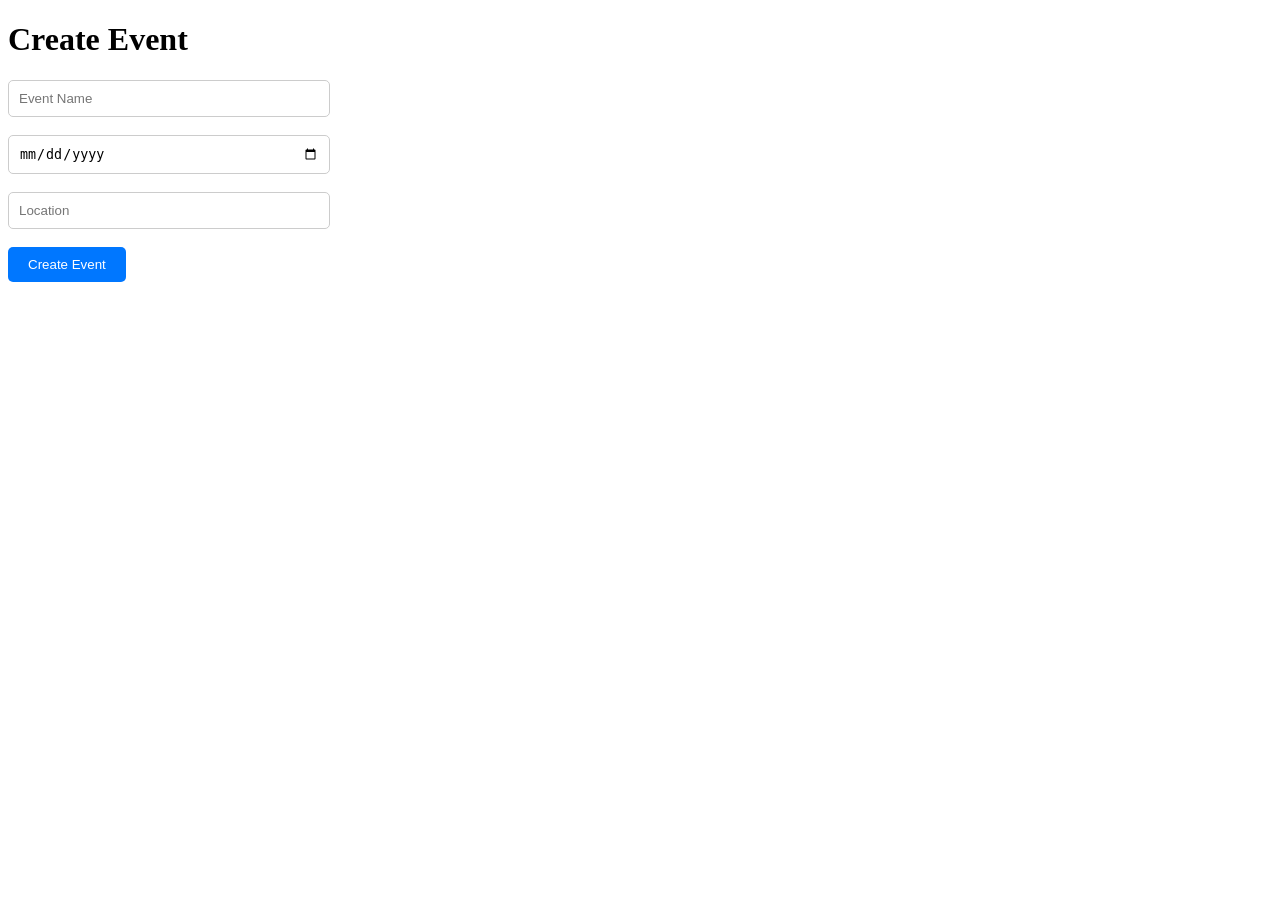
==== create-event.html @ 926544b9 "Initial commit" ====
<!DOCTYPE html>
<html>
<head>
    <title>Create Event</title>
    <link rel="stylesheet" href="css/style.css">
</head>
<body>

<h1>Create Event</h1>

<form id="eventForm">

    <input type="text" id="eventName"
    placeholder="Event Name" required>

    <br><br>

    <input type="date" id="eventDate" required>

    <br><br>

    <input type="text" id="eventLocation"
    placeholder="Location" required>

    <br><br>

    <button type="submit">
        Create Event
    </button>

</form>

<script>

document.getElementById("eventForm")
.addEventListener("submit", function(e){

e.preventDefault();

let eventName =
document.getElementById("eventName").value;

let eventDate =
document.getElementById("eventDate").value;

let eventLocation =
document.getElementById("eventLocation").value;

let events =
JSON.parse(localStorage.getItem("allEvents"))
|| [];

events.push({
name:eventName,
date:eventDate,
location:eventLocation
});

localStorage.setItem(
"allEvents",
JSON.stringify(events)
);

alert("Event Created!");

});

</script>

</body>
</html>
---- css/style.css ----
```css
body{
    font-family: Arial, sans-serif;
    background:#f4f6f9;
    margin:0;
}

header{
    background:#0077ff;
    color:white;
    padding:20px;
}

header a{
    color:white;
    text-decoration:none;
    margin-right:15px;
    font-weight:bold;
}

.container{
    padding:20px;
}

.card{
    background:white;
    padding:20px;
    margin-bottom:20px;
    border-radius:10px;
    box-shadow:0 2px 10px rgba(0,0,0,0.1);
}

button{
    background:#0077ff;
    color:white;
    border:none;
    padding:10px 20px;
    border-radius:5px;
    cursor:pointer;
}

button:hover{
    background:#005ecc;
}

input{
    padding:10px;
    width:300px;
    border:1px solid #ccc;
    border-radius:5px;
}
```
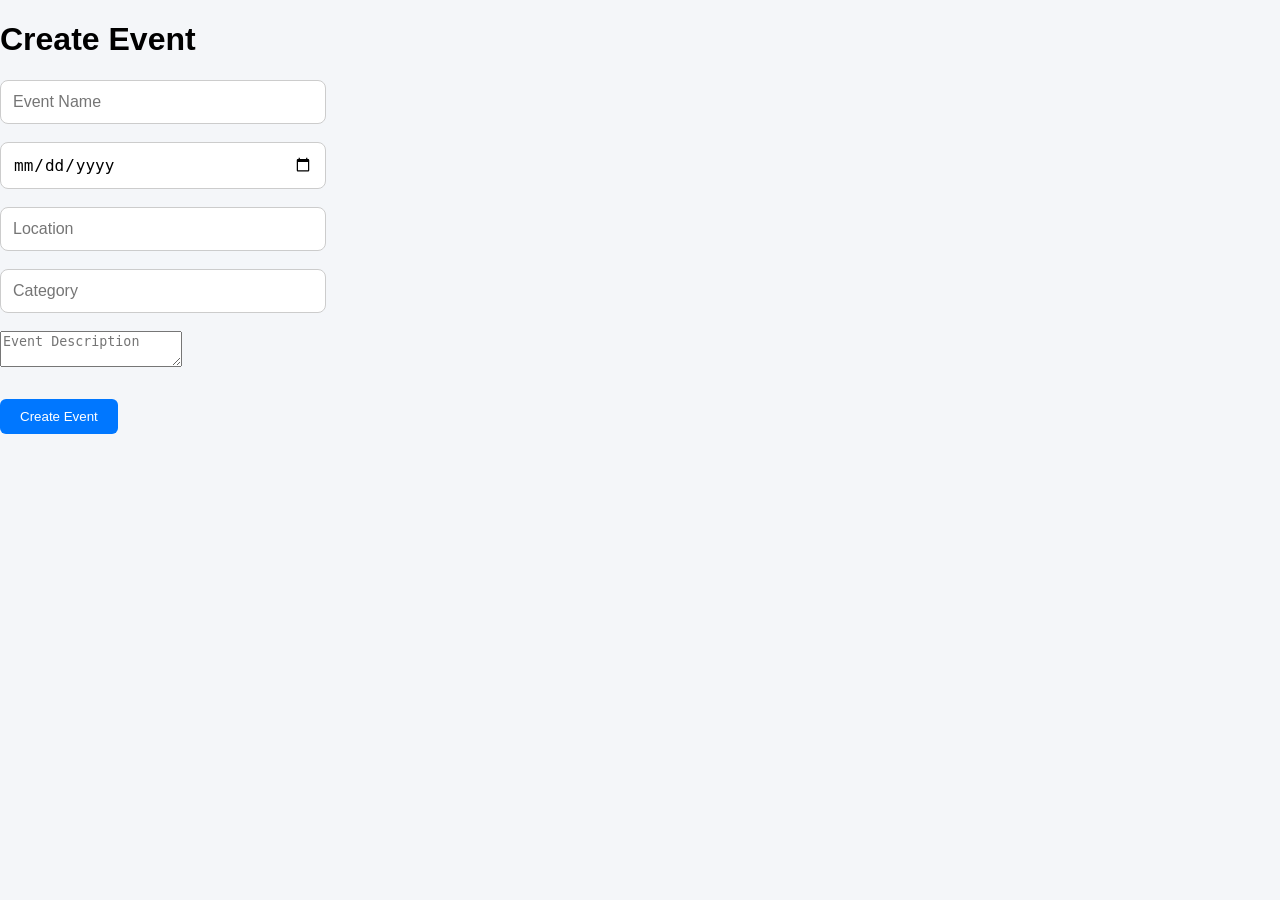
==== commit fbebbdea: "Updated project" ====
--- a/create-event.html
+++ b/create-event.html
@@ -23,6 +23,18 @@
     placeholder="Location" required>
 
     <br><br>
+    <input type="text"
+id="eventCategory"
+placeholder="Category">
+
+<br><br>
+
+<textarea
+id="eventDescription"
+placeholder="Event Description">
+</textarea>
+
+<br><br>
 
     <button type="submit">
         Create Event
@@ -50,10 +62,18 @@
 JSON.parse(localStorage.getItem("allEvents"))
 || [];
 
+let eventCategory =
+document.getElementById("eventCategory").value;
+
+let eventDescription =
+document.getElementById("eventDescription").value;
+
 events.push({
 name:eventName,
 date:eventDate,
-location:eventLocation
+location:eventLocation,
+category:eventCategory,
+description:eventDescription
 });
 
 localStorage.setItem(
--- a/css/style.css
+++ b/css/style.css
@@ -1,52 +1,148 @@
-```css
 body{
     font-family: Arial, sans-serif;
     background:#f4f6f9;
     margin:0;
 }
 
+/* Header */
+
 header{
     background:#0077ff;
     color:white;
     padding:20px;
+    text-align:center;
+}
+
+header h1{
+    margin-bottom:15px;
 }
 
 header a{
     color:white;
     text-decoration:none;
-    margin-right:15px;
+    margin:10px;
     font-weight:bold;
 }
 
+header a:hover{
+    text-decoration:underline;
+}
+
+/* Search Box */
+
+.search-container{
+    text-align:center;
+    margin:20px;
+}
+
+input{
+    padding:12px;
+    width:300px;
+    border:1px solid #ccc;
+    border-radius:8px;
+    font-size:16px;
+}
+
+/* Container */
+
 .container{
+    display:flex;
+    flex-wrap:wrap;
+    justify-content:center;
+    gap:20px;
     padding:20px;
 }
 
+/* Cards */
+
 .card{
     background:white;
+    width:350px;
+    min-height:320px;
     padding:20px;
-    margin-bottom:20px;
+    border-radius:12px;
+    box-shadow:0 4px 12px rgba(0,0,0,0.1);
+    transition:0.3s;
+}
+
+.card:hover{
+    transform:translateY(-5px);
+}
+
+.card img{
+    width:100%;
+    height:200px;
+    object-fit:cover;
     border-radius:10px;
-    box-shadow:0 2px 10px rgba(0,0,0,0.1);
 }
+
+.card h2{
+    margin-top:15px;
+}
+
+/* Buttons */
 
 button{
     background:#0077ff;
     color:white;
     border:none;
     padding:10px 20px;
-    border-radius:5px;
+    border-radius:6px;
     cursor:pointer;
+    margin-right:10px;
+    margin-top:10px;
 }
 
 button:hover{
     background:#005ecc;
 }
 
+/* Footer */
+
+footer{
+    background:#222;
+    color:white;
+    text-align:center;
+    padding:15px;
+    margin-top:30px;
+}
+
+/* Dark Mode */
+
+.dark-mode{
+    background:#121212;
+    color:white;
+}
+
+.dark-mode .container{
+    background:#121212;
+}
+
+.dark-mode .card{
+    background:#1e1e1e;
+    color:white;
+}
+
+.dark-mode input{
+    background:#333;
+    color:white;
+    border:1px solid #666;
+}
+
+.dark-mode footer{
+    background:#000;
+}
+
+/* Mobile */
+
+@media(max-width:768px){
+
+.card{
+    width:90%;
+}
+
 input{
-    padding:10px;
-    width:300px;
-    border:1px solid #ccc;
-    border-radius:5px;
+    width:85%;
 }
-```
+
+}
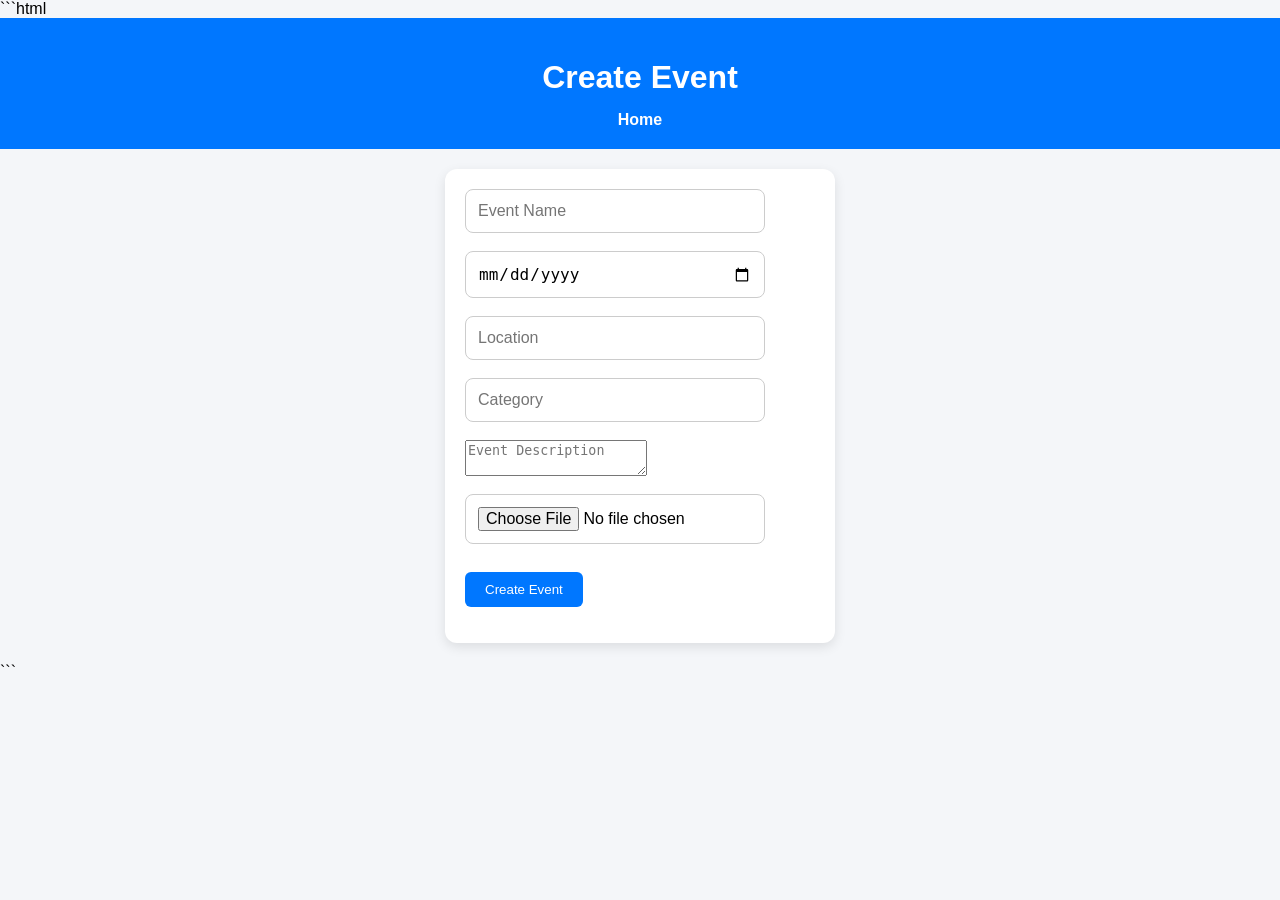
==== commit 2500f259: "Removed default events" ====
--- a/create-event.html
+++ b/create-event.html
@@ -1,3 +1,4 @@
+```html
 <!DOCTYPE html>
 <html>
 <head>
@@ -6,24 +7,38 @@
 </head>
 <body>
 
+<header>
 <h1>Create Event</h1>
+<a href="index.html">Home</a>
+</header>
+
+<div class="container">
+
+<div class="card">
 
 <form id="eventForm">
 
-    <input type="text" id="eventName"
-    placeholder="Event Name" required>
+<input type="text"
+id="eventName"
+placeholder="Event Name"
+required>
 
-    <br><br>
+<br><br>
 
-    <input type="date" id="eventDate" required>
+<input type="date"
+id="eventDate"
+required>
 
-    <br><br>
+<br><br>
 
-    <input type="text" id="eventLocation"
-    placeholder="Location" required>
+<input type="text"
+id="eventLocation"
+placeholder="Location"
+required>
 
-    <br><br>
-    <input type="text"
+<br><br>
+
+<input type="text"
 id="eventCategory"
 placeholder="Category">
 
@@ -36,11 +51,21 @@
 
 <br><br>
 
-    <button type="submit">
-        Create Event
-    </button>
+<input
+type="file"
+id="eventImage">
+
+<br><br>
+
+<button type="submit">
+Create Event
+</button>
 
 </form>
+
+</div>
+
+</div>
 
 <script>
 
@@ -58,22 +83,32 @@
 let eventLocation =
 document.getElementById("eventLocation").value;
 
-let events =
-JSON.parse(localStorage.getItem("allEvents"))
-|| [];
-
 let eventCategory =
 document.getElementById("eventCategory").value;
 
 let eventDescription =
 document.getElementById("eventDescription").value;
 
+let eventImage =
+document.getElementById("eventImage").files[0];
+
+let events =
+JSON.parse(localStorage.getItem("allEvents"))
+|| [];
+
+if(eventImage){
+
+let reader = new FileReader();
+
+reader.onload = function(){
+
 events.push({
 name:eventName,
 date:eventDate,
 location:eventLocation,
 category:eventCategory,
-description:eventDescription
+description:eventDescription,
+image:reader.result
 });
 
 localStorage.setItem(
@@ -83,9 +118,41 @@
 
 alert("Event Created!");
 
+window.location.href =
+"index.html";
+
+};
+
+reader.readAsDataURL(eventImage);
+
+}
+else{
+
+events.push({
+name:eventName,
+date:eventDate,
+location:eventLocation,
+category:eventCategory,
+description:eventDescription,
+image:""
+});
+
+localStorage.setItem(
+"allEvents",
+JSON.stringify(events)
+);
+
+alert("Event Created!");
+
+window.location.href =
+"index.html";
+
+}
+
 });
 
 </script>
 
 </body>
-</html>+</html>
+```
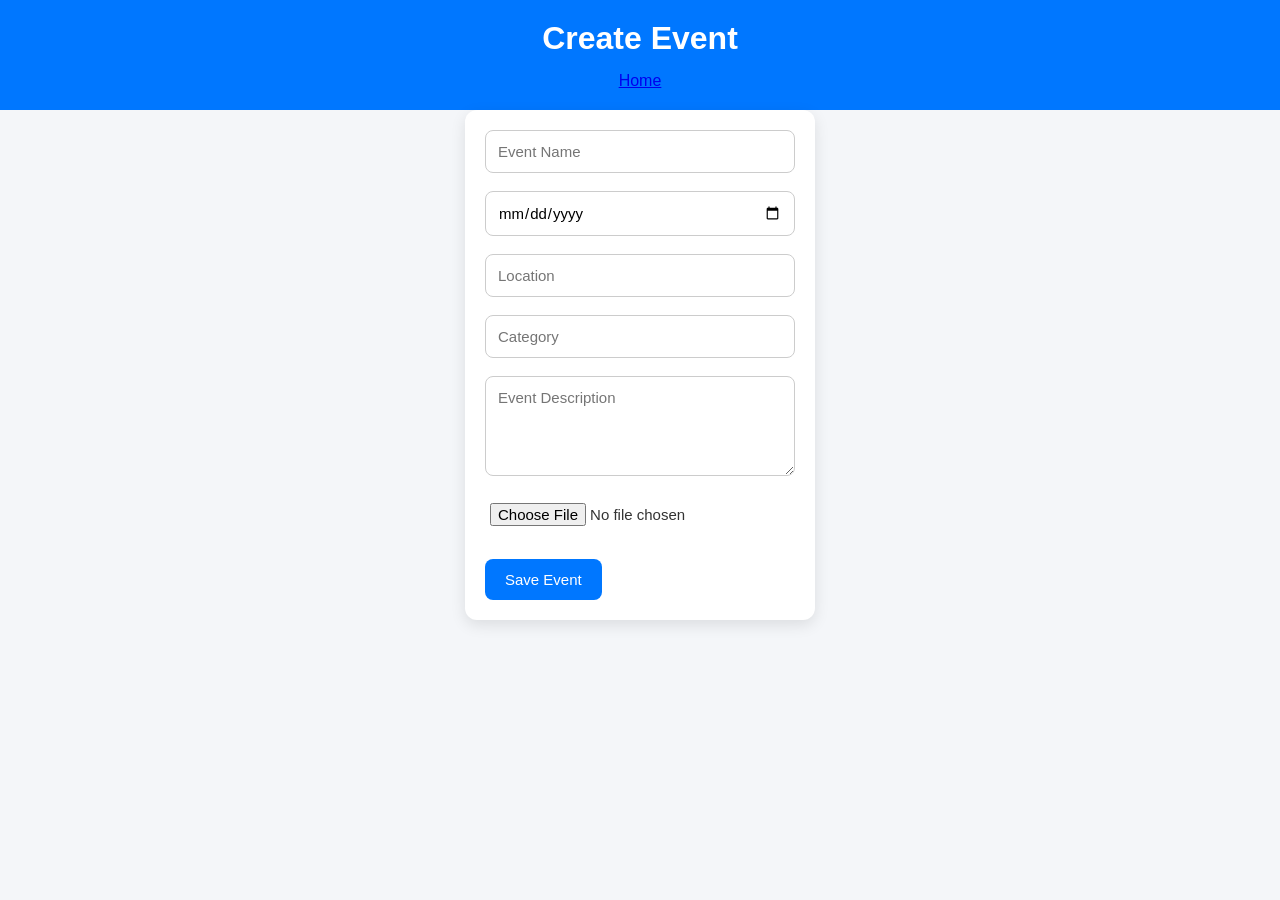
==== commit 526c71f7: "Updated Community Event Management System" ====
--- a/create-event.html
+++ b/create-event.html
@@ -1,158 +1,177 @@
-```html
 <!DOCTYPE html>
-<html>
+<html lang="en">
+
 <head>
+    <meta charset="UTF-8">
+    <meta name="viewport" content="width=device-width, initial-scale=1.0">
     <title>Create Event</title>
     <link rel="stylesheet" href="css/style.css">
 </head>
+
 <body>
 
 <header>
-<h1>Create Event</h1>
-<a href="index.html">Home</a>
+    <h1>Create Event</h1>
+    <a href="index.html">Home</a>
 </header>
 
 <div class="container">
 
-<div class="card">
+    <div class="card">
 
-<form id="eventForm">
+        <form id="eventForm">
 
-<input type="text"
-id="eventName"
-placeholder="Event Name"
-required>
+            <input
+                type="text"
+                id="eventName"
+                placeholder="Event Name"
+                required>
 
-<br><br>
+            <br><br>
 
-<input type="date"
-id="eventDate"
-required>
+            <input
+                type="date"
+                id="eventDate"
+                required>
 
-<br><br>
+            <br><br>
 
-<input type="text"
-id="eventLocation"
-placeholder="Location"
-required>
+            <input
+                type="text"
+                id="eventLocation"
+                placeholder="Location"
+                required>
 
-<br><br>
+            <br><br>
 
-<input type="text"
-id="eventCategory"
-placeholder="Category">
+            <input
+                type="text"
+                id="eventCategory"
+                placeholder="Category">
 
-<br><br>
+            <br><br>
 
-<textarea
-id="eventDescription"
-placeholder="Event Description">
-</textarea>
+            <textarea
+                id="eventDescription"
+                placeholder="Event Description"></textarea>
 
-<br><br>
+            <br><br>
 
-<input
-type="file"
-id="eventImage">
+            <input
+                type="file"
+                id="eventImage"
+                accept="image/*">
 
-<br><br>
+            <br><br>
 
-<button type="submit">
-Create Event
-</button>
+            <button type="submit">
+                Save Event
+            </button>
 
-</form>
+        </form>
 
-</div>
+    </div>
 
 </div>
 
 <script>
 
-document.getElementById("eventForm")
-.addEventListener("submit", function(e){
+const form = document.getElementById("eventForm");
 
-e.preventDefault();
+let editIndex = localStorage.getItem("editIndex");
+let events = JSON.parse(localStorage.getItem("events")) || [];
 
-let eventName =
-document.getElementById("eventName").value;
+/* Load event if editing */
 
-let eventDate =
-document.getElementById("eventDate").value;
+if (editIndex !== null) {
 
-let eventLocation =
-document.getElementById("eventLocation").value;
+    let event = events[editIndex];
 
-let eventCategory =
-document.getElementById("eventCategory").value;
+    if (event) {
 
-let eventDescription =
-document.getElementById("eventDescription").value;
+        document.getElementById("eventName").value = event.name;
+        document.getElementById("eventDate").value = event.date;
+        document.getElementById("eventLocation").value = event.location;
+        document.getElementById("eventCategory").value = event.category;
+        document.getElementById("eventDescription").value = event.description;
 
-let eventImage =
-document.getElementById("eventImage").files[0];
+    }
+}
 
-let events =
-JSON.parse(localStorage.getItem("allEvents"))
-|| [];
+form.addEventListener("submit", function (e) {
 
-if(eventImage){
+    e.preventDefault();
 
-let reader = new FileReader();
+    let eventName = document.getElementById("eventName").value;
+    let eventDate = document.getElementById("eventDate").value;
+    let eventLocation = document.getElementById("eventLocation").value;
+    let eventCategory = document.getElementById("eventCategory").value;
+    let eventDescription = document.getElementById("eventDescription").value;
 
-reader.onload = function(){
+    let imageFile = document.getElementById("eventImage").files[0];
 
-events.push({
-name:eventName,
-date:eventDate,
-location:eventLocation,
-category:eventCategory,
-description:eventDescription,
-image:reader.result
-});
+    if (imageFile) {
 
-localStorage.setItem(
-"allEvents",
-JSON.stringify(events)
-);
+        const reader = new FileReader();
 
-alert("Event Created!");
+        reader.onload = function () {
 
-window.location.href =
-"index.html";
+            saveEvent(reader.result);
 
-};
+        };
 
-reader.readAsDataURL(eventImage);
+        reader.readAsDataURL(imageFile);
 
-}
-else{
+    } else {
 
-events.push({
-name:eventName,
-date:eventDate,
-location:eventLocation,
-category:eventCategory,
-description:eventDescription,
-image:""
-});
+        let oldImage = "";
 
-localStorage.setItem(
-"allEvents",
-JSON.stringify(events)
-);
+        if (editIndex !== null && events[editIndex]) {
 
-alert("Event Created!");
+            oldImage = events[editIndex].image;
 
-window.location.href =
-"index.html";
+        }
 
-}
+        saveEvent(oldImage);
+
+    }
+
+    function saveEvent(imageData) {
+
+        let newEvent = {
+
+            name: eventName,
+            date: eventDate,
+            location: eventLocation,
+            category: eventCategory,
+            description: eventDescription,
+            image: imageData
+
+        };
+
+        if (editIndex !== null) {
+
+            events[editIndex] = newEvent;
+
+            localStorage.removeItem("editIndex");
+
+        } else {
+
+            events.push(newEvent);
+
+        }
+
+        localStorage.setItem("events", JSON.stringify(events));
+
+        alert("Event Saved Successfully!");
+
+        window.location.href = "index.html";
+
+    }
 
 });
 
 </script>
 
 </body>
-</html>
-```
+</html>
--- a/css/style.css
+++ b/css/style.css
@@ -1,72 +1,81 @@
+*{
+    margin:0;
+    padding:0;
+    box-sizing:border-box;
+    font-family:Arial, Helvetica, sans-serif;
+}
+
 body{
-    font-family: Arial, sans-serif;
     background:#f4f6f9;
-    margin:0;
+    color:#333;
 }
 
 /* Header */
 
 header{
     background:#0077ff;
-    color:white;
+    color:#fff;
+    text-align:center;
     padding:20px;
-    text-align:center;
 }
 
 header h1{
     margin-bottom:15px;
 }
 
-header a{
+nav{
+    display:flex;
+    justify-content:center;
+    flex-wrap:wrap;
+    gap:12px;
+}
+
+nav a{
     color:white;
     text-decoration:none;
-    margin:10px;
     font-weight:bold;
-}
-
-header a:hover{
-    text-decoration:underline;
-}
-
-/* Search Box */
+    padding:8px 15px;
+    border-radius:5px;
+    transition:.3s;
+}
+
+nav a:hover{
+    background:rgba(255,255,255,.2);
+}
+
+/* Search */
 
 .search-container{
     text-align:center;
-    margin:20px;
-}
-
-input{
-    padding:12px;
-    width:300px;
-    border:1px solid #ccc;
-    border-radius:8px;
-    font-size:16px;
+    margin:25px;
 }
 
 /* Container */
 
 .container{
+    width:90%;
+    max-width:1200px;
+    margin:auto;
     display:flex;
+    justify-content:center;
     flex-wrap:wrap;
-    justify-content:center;
     gap:20px;
+    padding-bottom:30px;
+}
+
+/* Card */
+
+.card{
+    background:#fff;
+    width:350px;
+    border-radius:12px;
     padding:20px;
-}
-
-/* Cards */
-
-.card{
-    background:white;
-    width:350px;
-    min-height:320px;
-    padding:20px;
-    border-radius:12px;
-    box-shadow:0 4px 12px rgba(0,0,0,0.1);
-    transition:0.3s;
+    box-shadow:0 5px 15px rgba(0,0,0,.1);
+    transition:.3s;
 }
 
 .card:hover{
-    transform:translateY(-5px);
+    transform:translateY(-6px);
 }
 
 .card img{
@@ -77,24 +86,70 @@
 }
 
 .card h2{
-    margin-top:15px;
-}
-
-/* Buttons */
+    margin:15px 0 10px;
+}
+
+.card p{
+    margin:8px 0;
+    line-height:1.5;
+}
+
+/* Form */
+
+input,
+textarea{
+    width:100%;
+    padding:12px;
+    border:1px solid #ccc;
+    border-radius:8px;
+    font-size:15px;
+    outline:none;
+}
+
+textarea{
+    resize:vertical;
+    min-height:100px;
+}
+
+input:focus,
+textarea:focus{
+    border-color:#0077ff;
+}
+
+/* File Input */
+
+input[type=file]{
+    border:none;
+    padding:5px;
+}
+
+/* Button */
 
 button{
     background:#0077ff;
     color:white;
     border:none;
-    padding:10px 20px;
-    border-radius:6px;
+    padding:12px 20px;
+    border-radius:8px;
     cursor:pointer;
-    margin-right:10px;
+    font-size:15px;
+    transition:.3s;
     margin-top:10px;
+    margin-right:8px;
 }
 
 button:hover{
-    background:#005ecc;
+    background:#005ecb;
+}
+
+/* Profile */
+
+#profileImage{
+    width:150px;
+    height:150px;
+    border-radius:50%;
+    object-fit:cover;
+    border:4px solid #0077ff;
 }
 
 /* Footer */
@@ -104,7 +159,7 @@
     color:white;
     text-align:center;
     padding:15px;
-    margin-top:30px;
+    margin-top:40px;
 }
 
 /* Dark Mode */
@@ -114,19 +169,24 @@
     color:white;
 }
 
-.dark-mode .container{
-    background:#121212;
+.dark-mode header{
+    background:#111827;
+}
+
+.dark-mode nav a:hover{
+    background:#374151;
 }
 
 .dark-mode .card{
-    background:#1e1e1e;
-    color:white;
-}
-
-.dark-mode input{
-    background:#333;
-    color:white;
-    border:1px solid #666;
+    background:#1f2937;
+    color:white;
+}
+
+.dark-mode input,
+.dark-mode textarea{
+    background:#374151;
+    color:white;
+    border:1px solid #555;
 }
 
 .dark-mode footer{
@@ -137,12 +197,26 @@
 
 @media(max-width:768px){
 
+header{
+    padding:15px;
+}
+
+header h1{
+    font-size:22px;
+}
+
+nav{
+    flex-direction:column;
+    align-items:center;
+}
+
 .card{
-    width:90%;
-}
-
-input{
-    width:85%;
+    width:100%;
+}
+
+button{
+    width:100%;
+    margin-right:0;
 }
 
 }
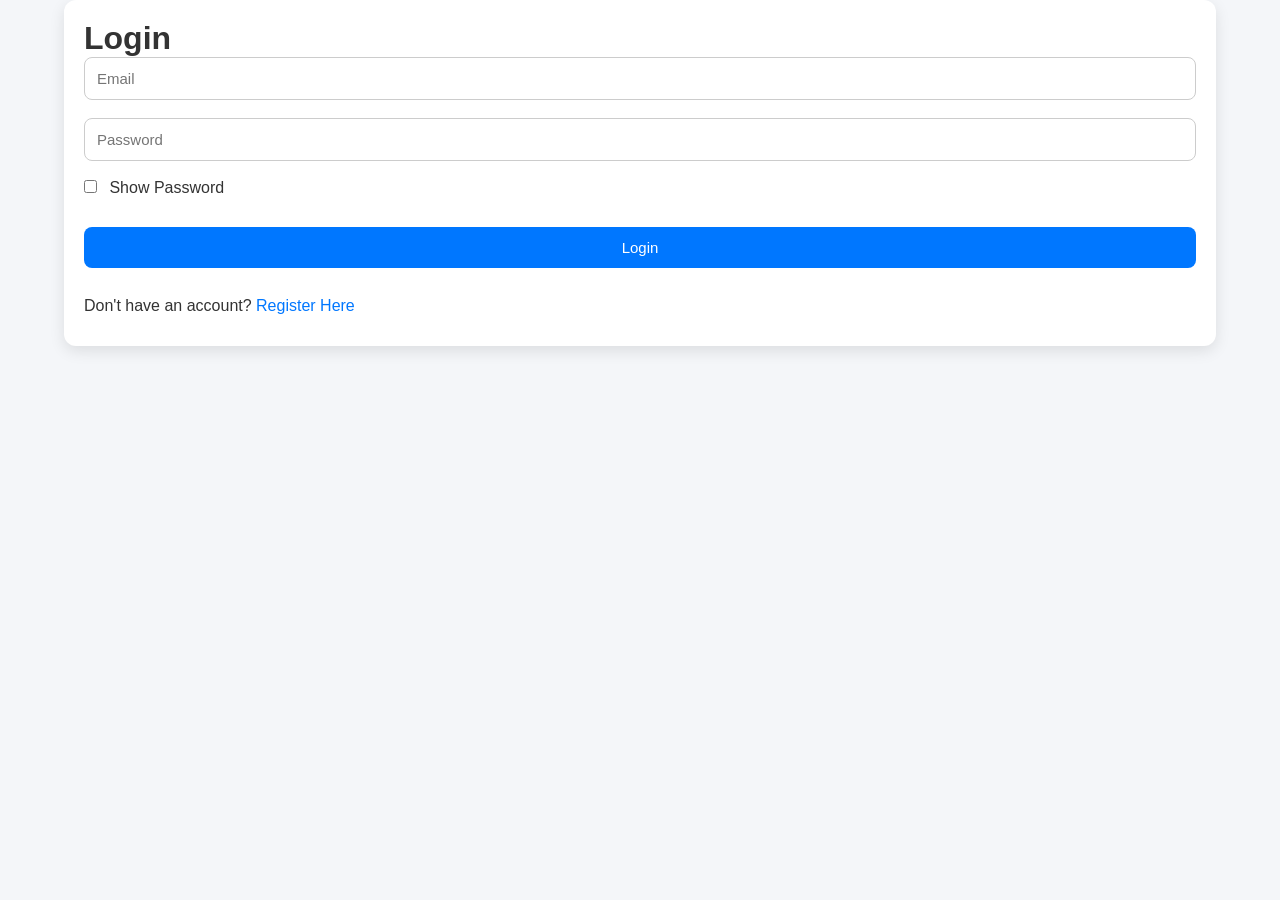
==== commit 081b8e5b: "Complete event management with localStorage" ====
--- a/create-event.html
+++ b/create-event.html
@@ -2,176 +2,234 @@
 <html lang="en">
 
 <head>
-    <meta charset="UTF-8">
-    <meta name="viewport" content="width=device-width, initial-scale=1.0">
-    <title>Create Event</title>
-    <link rel="stylesheet" href="css/style.css">
+
+<meta charset="UTF-8">
+<meta name="viewport" content="width=device-width, initial-scale=1.0">
+
+<title>Create Event</title>
+
+<link rel="stylesheet" href="css/style.css">
+
 </head>
 
 <body>
 
 <header>
-    <h1>Create Event</h1>
-    <a href="index.html">Home</a>
+
+<h1>Create Event</h1>
+
+<nav>
+
+<a href="index.html">Home</a>
+<a href="dashboard.html">Dashboard</a>
+<a href="my-events.html">My Events</a>
+
+</nav>
+
 </header>
 
 <div class="container">
 
-    <div class="card">
-
-        <form id="eventForm">
-
-            <input
-                type="text"
-                id="eventName"
-                placeholder="Event Name"
-                required>
-
-            <br><br>
-
-            <input
-                type="date"
-                id="eventDate"
-                required>
-
-            <br><br>
-
-            <input
-                type="text"
-                id="eventLocation"
-                placeholder="Location"
-                required>
-
-            <br><br>
-
-            <input
-                type="text"
-                id="eventCategory"
-                placeholder="Category">
-
-            <br><br>
-
-            <textarea
-                id="eventDescription"
-                placeholder="Event Description"></textarea>
-
-            <br><br>
-
-            <input
-                type="file"
-                id="eventImage"
-                accept="image/*">
-
-            <br><br>
-
-            <button type="submit">
-                Save Event
-            </button>
-
-        </form>
-
-    </div>
+<div class="card">
+
+<form id="eventForm">
+
+<input
+type="text"
+id="eventName"
+placeholder="Event Name"
+required>
+
+<br><br>
+
+<input
+type="date"
+id="eventDate"
+required>
+
+<br><br>
+
+<input
+type="text"
+id="eventLocation"
+placeholder="Location"
+required>
+
+<br><br>
+
+<select id="eventCategory" required>
+
+<option value="">Select Category</option>
+<option>Workshop</option>
+<option>Seminar</option>
+<option>Sports</option>
+<option>Cultural</option>
+<option>Technical</option>
+<option>Hackathon</option>
+
+</select>
+
+<br><br>
+
+<textarea
+id="eventDescription"
+placeholder="Event Description"></textarea>
+
+<br><br>
+
+<input
+type="number"
+id="eventCapacity"
+placeholder="Maximum Participants"
+min="1"
+required>
+
+<br><br>
+
+<input
+type="text"
+id="organizer"
+readonly>
+
+<br><br>
+
+<input
+type="file"
+id="eventImage"
+accept="image/*">
+
+<br><br>
+
+<button type="submit">
+
+Save Event
+
+</button>
+
+</form>
 
 </div>
 
+</div>
+
 <script>
 
-const form = document.getElementById("eventForm");
+if(localStorage.getItem("loggedIn")!=="true"){
+
+alert("Please login first.");
+
+window.location.href="login.html";
+
+}
+
+let user=
+JSON.parse(localStorage.getItem("user"))||{};
+
+document.getElementById("organizer").value=
+user.name || "";
+
+document.getElementById("eventDate").min=
+new Date().toISOString().split("T")[0];
+
+let events=
+JSON.parse(localStorage.getItem("events")) || [];
 
 let editIndex = localStorage.getItem("editIndex");
-let events = JSON.parse(localStorage.getItem("events")) || [];
-
-/* Load event if editing */
-
-if (editIndex !== null) {
+
+if (editIndex !== null && events[editIndex]) {
 
     let event = events[editIndex];
 
-    if (event) {
-
-        document.getElementById("eventName").value = event.name;
-        document.getElementById("eventDate").value = event.date;
-        document.getElementById("eventLocation").value = event.location;
-        document.getElementById("eventCategory").value = event.category;
-        document.getElementById("eventDescription").value = event.description;
-
-    }
-}
-
-form.addEventListener("submit", function (e) {
-
-    e.preventDefault();
-
-    let eventName = document.getElementById("eventName").value;
-    let eventDate = document.getElementById("eventDate").value;
-    let eventLocation = document.getElementById("eventLocation").value;
-    let eventCategory = document.getElementById("eventCategory").value;
-    let eventDescription = document.getElementById("eventDescription").value;
-
-    let imageFile = document.getElementById("eventImage").files[0];
-
-    if (imageFile) {
-
-        const reader = new FileReader();
-
-        reader.onload = function () {
-
-            saveEvent(reader.result);
-
-        };
-
-        reader.readAsDataURL(imageFile);
-
-    } else {
-
-        let oldImage = "";
-
-        if (editIndex !== null && events[editIndex]) {
-
-            oldImage = events[editIndex].image;
-
-        }
-
-        saveEvent(oldImage);
-
-    }
-
-    function saveEvent(imageData) {
-
-        let newEvent = {
-
-            name: eventName,
-            date: eventDate,
-            location: eventLocation,
-            category: eventCategory,
-            description: eventDescription,
-            image: imageData
-
-        };
-
-        if (editIndex !== null) {
-
-            events[editIndex] = newEvent;
-
-            localStorage.removeItem("editIndex");
-
-        } else {
-
-            events.push(newEvent);
-
-        }
-
-        localStorage.setItem("events", JSON.stringify(events));
-
-        alert("Event Saved Successfully!");
-
-        window.location.href = "index.html";
-
-    }
+    document.getElementById("eventName").value = event.name;
+    document.getElementById("eventDate").value = event.date;
+    document.getElementById("eventLocation").value = event.location;
+    document.getElementById("eventCategory").value = event.category;
+    document.getElementById("eventDescription").value = event.description;
+    document.getElementById("eventCapacity").value = event.capacity;
+    document.getElementById("organizer").value = event.organizer;
+
+} else {
+
+    editIndex = null;
+    localStorage.removeItem("editIndex");
+
+}
+
+document.getElementById("eventForm")
+.addEventListener("submit",function(e){
+
+e.preventDefault();
+
+let image=document.getElementById("eventImage").files[0];
+
+if(image){
+
+let reader=new FileReader();
+
+reader.onload=function(){
+
+saveEvent(reader.result);
+
+};
+
+reader.readAsDataURL(image);
+
+}else{
+
+let oldImage="";
+
+if(editIndex!==null){
+
+oldImage=events[editIndex].image;
+
+}
+
+saveEvent(oldImage);
+
+}
 
 });
 
+function saveEvent(image){
+
+let event={
+
+name:document.getElementById("eventName").value,
+date:document.getElementById("eventDate").value,
+location:document.getElementById("eventLocation").value,
+category:document.getElementById("eventCategory").value,
+description:document.getElementById("eventDescription").value,
+capacity:parseInt(document.getElementById("eventCapacity").value),
+registered:editIndex!==null ? events[editIndex].registered : 0,
+organizer:document.getElementById("organizer").value,
+image:image
+
+};
+
+if(editIndex!==null){
+
+events[editIndex]=event;
+localStorage.removeItem("editIndex");
+
+}else{
+
+events.push(event);
+
+}
+
+localStorage.setItem(
+"events",
+JSON.stringify(events)
+);
+
+alert("Event Saved Successfully!");
+
+window.location.href="index.html";
+
+}
+
 </script>
 
 </body>
+
 </html>
--- a/css/style.css
+++ b/css/style.css
@@ -28,6 +28,7 @@
     justify-content:center;
     flex-wrap:wrap;
     gap:12px;
+    align-items:center;
 }
 
 nav a{
@@ -43,11 +44,65 @@
     background:rgba(255,255,255,.2);
 }
 
+/* Hero */
+
+.hero{
+    width:90%;
+    max-width:1200px;
+    margin:30px auto;
+    text-align:center;
+    background:#fff;
+    padding:40px 25px;
+    border-radius:12px;
+    box-shadow:0 5px 15px rgba(0,0,0,.1);
+}
+
+.hero h1{
+    font-size:38px;
+    color:#0077ff;
+    margin-bottom:15px;
+}
+
+.hero p{
+    font-size:18px;
+    color:#666;
+    margin-bottom:25px;
+}
+
+/* Statistics */
+
+.stats{
+    width:90%;
+    max-width:1200px;
+    margin:25px auto;
+    display:grid;
+    grid-template-columns:repeat(auto-fit,minmax(220px,1fr));
+    gap:20px;
+}
+
+.stat-card{
+    background:#fff;
+    padding:25px;
+    text-align:center;
+    border-radius:12px;
+    box-shadow:0 5px 15px rgba(0,0,0,.1);
+}
+
+.stat-card h2{
+    font-size:35px;
+    color:#0077ff;
+}
+
+.stat-card p{
+    margin-top:10px;
+}
+
 /* Search */
 
 .search-container{
-    text-align:center;
-    margin:25px;
+    width:90%;
+    max-width:1200px;
+    margin:25px auto;
 }
 
 /* Container */
@@ -56,18 +111,22 @@
     width:90%;
     max-width:1200px;
     margin:auto;
-    display:flex;
-    justify-content:center;
-    flex-wrap:wrap;
-    gap:20px;
     padding-bottom:30px;
+}
+
+/* Event Grid */
+
+#dynamicEvents{
+    display:grid;
+    grid-template-columns:repeat(auto-fit,minmax(330px,1fr));
+    gap:25px;
 }
 
 /* Card */
 
 .card{
     background:#fff;
-    width:350px;
+    width:100%;
     border-radius:12px;
     padding:20px;
     box-shadow:0 5px 15px rgba(0,0,0,.1);
@@ -94,10 +153,23 @@
     line-height:1.5;
 }
 
+/* Badge */
+
+.badge{
+    display:inline-block;
+    background:#0077ff;
+    color:white;
+    padding:6px 14px;
+    border-radius:30px;
+    font-size:13px;
+    margin-bottom:10px;
+}
+
 /* Form */
 
 input,
-textarea{
+textarea,
+select{
     width:100%;
     padding:12px;
     border:1px solid #ccc;
@@ -112,18 +184,23 @@
 }
 
 input:focus,
-textarea:focus{
+textarea:focus,
+select:focus{
     border-color:#0077ff;
 }
-
-/* File Input */
 
 input[type=file]{
     border:none;
     padding:5px;
-}
-
-/* Button */
+    background:none;
+}
+
+input[type="checkbox"]{
+    width:auto;
+    margin-right:8px;
+}
+
+/* Buttons */
 
 button{
     background:#0077ff;
@@ -142,6 +219,11 @@
     background:#005ecb;
 }
 
+.card button{
+    width:100%;
+    margin-top:12px;
+}
+
 /* Profile */
 
 #profileImage{
@@ -152,14 +234,29 @@
     border:4px solid #0077ff;
 }
 
+/* Links */
+
+a{
+    color:#0077ff;
+    text-decoration:none;
+}
+
+a:hover{
+    text-decoration:underline;
+}
+
 /* Footer */
 
 footer{
     background:#222;
     color:white;
     text-align:center;
-    padding:15px;
+    padding:20px;
     margin-top:40px;
+}
+
+footer h3{
+    margin-bottom:10px;
 }
 
 /* Dark Mode */
@@ -177,13 +274,20 @@
     background:#374151;
 }
 
-.dark-mode .card{
+.dark-mode .hero,
+.dark-mode .card,
+.dark-mode .stat-card{
     background:#1f2937;
     color:white;
 }
 
+.dark-mode .hero p{
+    color:#ddd;
+}
+
 .dark-mode input,
-.dark-mode textarea{
+.dark-mode textarea,
+.dark-mode select{
     background:#374151;
     color:white;
     border:1px solid #555;
@@ -191,6 +295,10 @@
 
 .dark-mode footer{
     background:#000;
+}
+
+.dark-mode a{
+    color:#60a5fa;
 }
 
 /* Mobile */
@@ -210,6 +318,14 @@
     align-items:center;
 }
 
+.hero h1{
+    font-size:28px;
+}
+
+.hero p{
+    font-size:16px;
+}
+
 .card{
     width:100%;
 }
@@ -219,4 +335,12 @@
     margin-right:0;
 }
 
+#dynamicEvents{
+    grid-template-columns:1fr;
+}
+
+.stats{
+    grid-template-columns:1fr;
+}
+
 }
